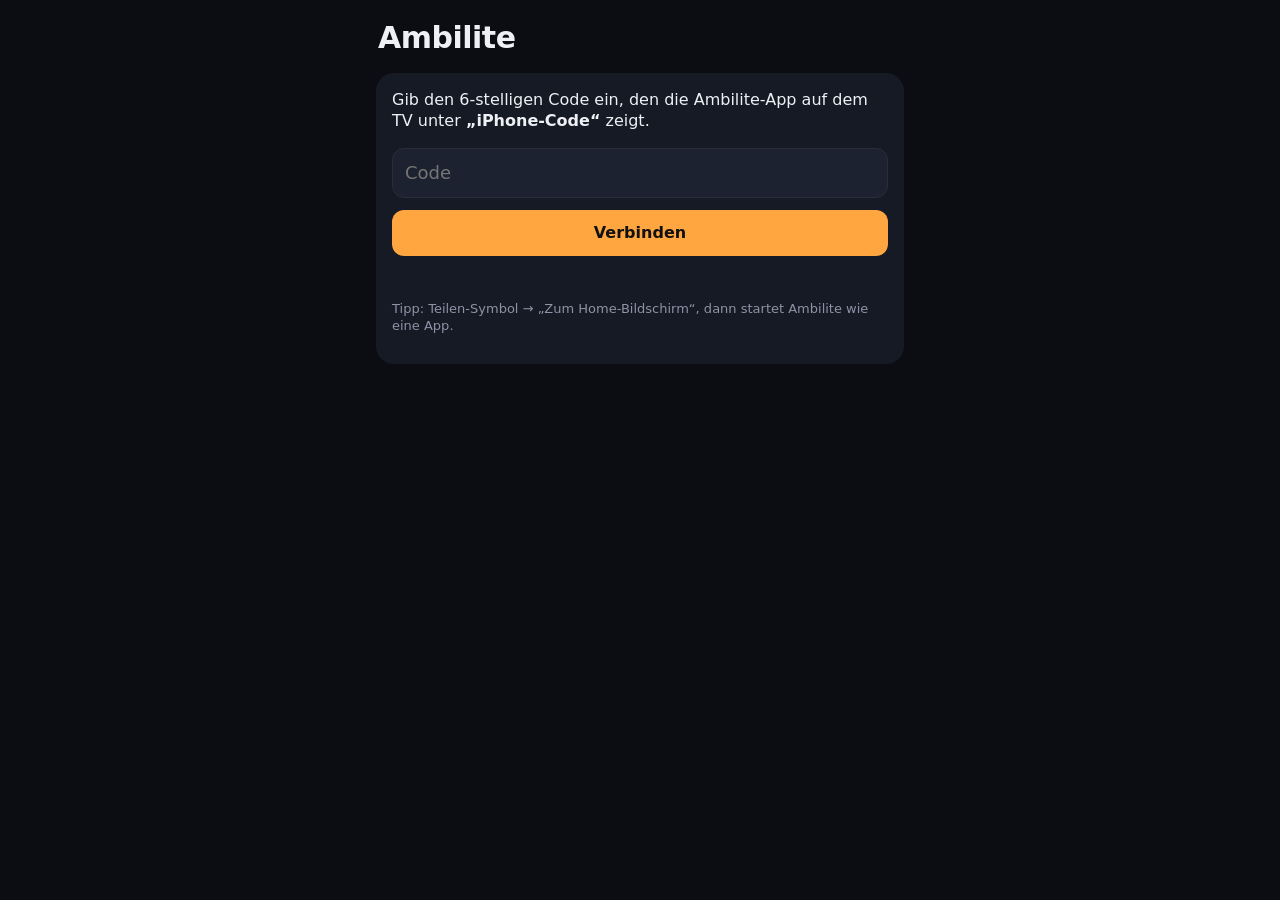
==== www/index.html @ 109c3451 "0.2.1: iPhone web remote served by the TV Co-Authored-By: Claude Opus 5.5 <noreply@anthropic.com> Cl" ====
<!DOCTYPE html>
<html lang="de">
<head>
<meta charset="utf-8">
<meta name="viewport" content="width=device-width, initial-scale=1, viewport-fit=cover, user-scalable=no">
<meta name="apple-mobile-web-app-capable" content="yes">
<meta name="mobile-web-app-capable" content="yes">
<meta name="apple-mobile-web-app-status-bar-style" content="black-translucent">
<meta name="apple-mobile-web-app-title" content="Ambilite">
<meta name="theme-color" content="#0b0d12">
<link rel="apple-touch-icon" href="icon-180.png">
<link rel="manifest" href="manifest.webmanifest">
<title>Ambilite</title>
<style>
  :root {
    --bg: #0b0d12; --card: #161a24; --card2: #1d2230; --line: #272d3d;
    --text: #eef0f5; --muted: #8b93a7; --accent: #ffa640; --ok: #5fd38d; --bad: #ff6b6b;
    --safe-b: env(safe-area-inset-bottom, 0px); --safe-t: env(safe-area-inset-top, 0px);
  }
  * { box-sizing: border-box; -webkit-tap-highlight-color: transparent; }
  html, body { margin: 0; background: var(--bg); color: var(--text);
    font: 16px/1.35 -apple-system, BlinkMacSystemFont, "SF Pro Text", system-ui, sans-serif; }
  body { padding: calc(var(--safe-t) + 12px) 16px calc(var(--safe-b) + 90px); max-width: 560px; margin: 0 auto; }
  h1 { font-size: 30px; margin: 6px 2px 14px; letter-spacing: -.5px; }
  h2 { font-size: 15px; color: var(--muted); font-weight: 600; text-transform: uppercase; letter-spacing: .5px; margin: 0 0 10px; }
  .card { background: var(--card); border-radius: 18px; padding: 16px; margin-bottom: 14px; }
  .row { display: flex; align-items: center; justify-content: space-between; gap: 12px; min-height: 30px; }
  .row + .row { margin-top: 10px; }
  .muted { color: var(--muted); }
  .small { font-size: 13px; }
  button { font: inherit; color: inherit; border: 0; cursor: pointer; }
  .btn { background: var(--card2); border-radius: 12px; padding: 12px 14px; width: 100%; font-weight: 600; }
  .btn.primary { background: var(--accent); color: #111; }
  .btn:disabled { opacity: .45; }
  input[type=text], input[type=number] { width: 100%; background: var(--card2); border: 1px solid var(--line);
    color: var(--text); border-radius: 12px; padding: 12px; font: inherit; font-size: 18px; }
  .seg { display: flex; background: var(--card2); border-radius: 12px; padding: 3px; gap: 3px; }
  .seg button { flex: 1; padding: 9px 4px; border-radius: 9px; background: transparent; color: var(--muted); font-weight: 600; font-size: 14px; }
  .seg button.on { background: #2d3446; color: var(--text); }
  .slider { margin-top: 12px; }
  .slider .row { min-height: 0; }
  input[type=range] { -webkit-appearance: none; appearance: none; width: 100%; height: 30px; background: transparent; margin: 4px 0 0; }
  input[type=range]::-webkit-slider-runnable-track { height: 6px; border-radius: 3px; background: #2d3446; }
  input[type=range]::-webkit-slider-thumb { -webkit-appearance: none; width: 26px; height: 26px; border-radius: 50%;
    background: #fff; margin-top: -10px; box-shadow: 0 1px 4px rgba(0,0,0,.4); }
  .switch { position: relative; width: 52px; height: 32px; flex: none; }
  .switch input { display: none; }
  .switch span { position: absolute; inset: 0; background: #39404f; border-radius: 16px; transition: .2s; }
  .switch span::after { content: ""; position: absolute; left: 3px; top: 3px; width: 26px; height: 26px; border-radius: 50%; background: #fff; transition: .2s; }
  .switch input:checked + span { background: var(--ok); }
  .switch input:checked + span::after { transform: translateX(20px); }
  .power { display: flex; align-items: center; gap: 16px; width: 100%; text-align: left; background: var(--card); border-radius: 18px; padding: 16px; margin-bottom: 14px; }
  .power .knob { width: 64px; height: 64px; border-radius: 50%; display: grid; place-items: center; background: #39404f; flex: none; transition: .25s; }
  .power .knob svg { width: 30px; height: 30px; }
  .power.on .knob { background: var(--glow, var(--accent)); box-shadow: 0 0 26px var(--glow, var(--accent)); color: #111; }
  .power b { font-size: 22px; display: block; }
  .swatches { display: grid; grid-template-columns: repeat(5, 1fr); gap: 12px; }
  .sw { aspect-ratio: 1; border-radius: 50%; border: 3px solid transparent; }
  .sw.on { border-color: #fff; }
  .sw.custom { background: conic-gradient(red, yellow, lime, cyan, blue, magenta, red); position: relative; overflow: hidden; }
  .sw.custom input { position: absolute; inset: 0; opacity: 0; width: 100%; height: 100%; }
  .grid2 { display: grid; grid-template-columns: 1fr 1fr; gap: 10px; }
  .chip { background: var(--card2); border-radius: 12px; padding: 14px 10px; font-weight: 600; }
  .chip.on { background: rgba(255,166,64,.25); color: var(--accent); }
  .kv { display: flex; justify-content: space-between; padding: 6px 0; border-bottom: 1px solid var(--line); font-size: 14px; }
  .kv:last-child { border-bottom: 0; }
  .tag { font-size: 11px; font-weight: 700; padding: 2px 7px; border-radius: 99px; margin-left: 6px; vertical-align: 2px; }
  .tag.new { background: rgba(80,140,255,.25); color: #7fb0ff; }
  .tag.cur { background: rgba(95,211,141,.2); color: var(--ok); }
  .tag.act { background: rgba(255,166,64,.25); color: var(--accent); }
  .rel { display: flex; align-items: center; justify-content: space-between; gap: 10px; padding: 10px 0; border-bottom: 1px solid var(--line); }
  .rel:last-child { border-bottom: 0; }
  .rel .btn { width: auto; padding: 8px 14px; }
  .banner { background: rgba(255,140,40,.15); color: var(--accent); border-radius: 12px; padding: 10px 12px; font-size: 14px; margin-bottom: 14px; display: none; }
  nav { position: fixed; left: 0; right: 0; bottom: 0; display: flex; background: rgba(16,19,27,.92);
    backdrop-filter: blur(20px); -webkit-backdrop-filter: blur(20px); border-top: 1px solid var(--line); padding-bottom: var(--safe-b); }
  nav button { flex: 1; background: none; color: var(--muted); padding: 10px 0 8px; font-size: 11px; font-weight: 600; }
  nav button svg { display: block; margin: 0 auto 3px; width: 24px; height: 24px; }
  nav button.on { color: var(--accent); }
  .page { display: none; }
  .page.on { display: block; }
  #toast { position: fixed; left: 50%; bottom: calc(var(--safe-b) + 84px); transform: translateX(-50%); background: #2d3446;
    padding: 10px 16px; border-radius: 12px; font-size: 14px; opacity: 0; transition: .3s; pointer-events: none; max-width: 90%; }
  #toast.show { opacity: 1; }
</style>
</head>
<body>

<!-- ============ pairing ============ -->
<section id="pair" class="page">
  <h1>Ambilite</h1>
  <div class="card">
    <p style="margin-top:0">Gib den 6-stelligen Code ein, den die Ambilite-App auf dem TV unter <b>„iPhone-Code“</b> zeigt.</p>
    <input id="code" type="text" inputmode="numeric" autocomplete="one-time-code" maxlength="8" placeholder="Code">
    <div style="height:12px"></div>
    <button class="btn primary" id="pairBtn">Verbinden</button>
    <p id="pairErr" class="small" style="color:var(--bad);min-height:18px"></p>
    <p class="small muted">Tipp: Teilen-Symbol → „Zum Home-Bildschirm“, dann startet Ambilite wie eine App.</p>
  </div>
</section>

<!-- ============ light ============ -->
<section id="light" class="page">
  <h1>Licht</h1>
  <div class="banner" id="banner1"></div>
  <button class="power" id="power">
    <div class="knob"><svg viewBox="0 0 24 24" fill="none" stroke="currentColor" stroke-width="2.6" stroke-linecap="round"><path d="M12 3v9"/><path d="M6.3 6.8a8 8 0 1 0 11.4 0"/></svg></div>
    <div><b id="powerTitle">…</b><span class="muted" id="powerSub"></span></div>
  </button>
  <div class="card">
    <div class="seg" id="modeSeg">
      <button data-v="video">Bild</button><button data-v="color">Farbe</button><button data-v="effect">Effekt</button>
    </div>
    <div class="slider" id="briSlider"></div>
  </div>
  <div class="card" id="colorCard">
    <h2>Farbe</h2>
    <div class="swatches" id="swatches"></div>
  </div>
  <div class="card" id="effectCard">
    <h2>Effekt</h2>
    <div class="grid2" id="effects"></div>
    <div class="slider" id="speedSlider"></div>
  </div>
  <div class="card">
    <h2>Status</h2>
    <div id="statusList"></div>
  </div>
</section>

<!-- ============ picture ============ -->
<section id="picture" class="page">
  <h1>Bild</h1>
  <div class="card">
    <h2>Bewegung</h2>
    <div class="seg" id="smoothSeg">
      <button data-v="0">Direkt</button><button data-v="1">Klassisch</button><button data-v="2">Adaptiv</button>
    </div>
    <div id="smoothSliders"></div>
    <p class="small muted" id="smoothHelp"></p>
  </div>
  <div class="card"><h2 id="sdrHead">SDR-Profil</h2><div id="sdrSliders"></div></div>
  <div class="card"><h2 id="hdrHead">HDR-Profil</h2><div id="hdrSliders"></div></div>
  <div class="card">
    <div class="row"><span>HDR automatisch erkennen</span><label class="switch"><input type="checkbox" id="hdrAuto"><span></span></label></div>
    <div class="row"><span>Schwarzbalken erkennen</span><label class="switch"><input type="checkbox" id="bb"><span></span></label></div>
    <p class="small muted" id="signal"></p>
  </div>
</section>

<!-- ============ system ============ -->
<section id="system" class="page">
  <h1>System</h1>
  <div class="card">
    <h2>Fernseher</h2>
    <div id="sysList"></div>
    <div class="row" style="margin-top:12px"><span>Autostart beim Einschalten</span><label class="switch"><input type="checkbox" id="autostart"><span></span></label></div>
    <div style="height:12px"></div>
    <button class="btn" id="testBtn">LED-Test (Licht vorher aus)</button>
  </div>
  <div class="card">
    <div class="row"><h2 style="margin:0">Versionen auf GitHub</h2><button class="btn" id="relReload" style="width:auto;padding:6px 12px">↻</button></div>
    <div id="releases"><p class="muted small">Lade …</p></div>
    <p class="small muted" id="repoInfo"></p>
  </div>
  <div class="card">
    <button class="btn" id="unpair" style="color:var(--bad)">Verbindung trennen</button>
  </div>
</section>

<nav id="nav">
  <button data-p="light"><svg viewBox="0 0 24 24" fill="none" stroke="currentColor" stroke-width="2"><path d="M9 18h6M10 21h4M12 3a6 6 0 0 0-3.5 10.9c.6.5 1 1.2 1 2V16h5v-.1c0-.8.4-1.5 1-2A6 6 0 0 0 12 3z"/></svg>Licht</button>
  <button data-p="picture"><svg viewBox="0 0 24 24" fill="none" stroke="currentColor" stroke-width="2"><path d="M4 7h10M18 7h2M4 17h2M10 17h10"/><circle cx="16" cy="7" r="2"/><circle cx="8" cy="17" r="2"/></svg>Bild</button>
  <button data-p="system"><svg viewBox="0 0 24 24" fill="none" stroke="currentColor" stroke-width="2"><circle cx="12" cy="12" r="3"/><path d="M19.4 15a1.7 1.7 0 0 0 .3 1.8l.1.1a2 2 0 1 1-2.8 2.8l-.1-.1a1.7 1.7 0 0 0-2.8 1.2V21a2 2 0 1 1-4 0v-.1a1.7 1.7 0 0 0-2.8-1.2l-.1.1a2 2 0 1 1-2.8-2.8l.1-.1a1.7 1.7 0 0 0-1.2-2.8H3a2 2 0 1 1 0-4h.1a1.7 1.7 0 0 0 1.2-2.8l-.1-.1a2 2 0 1 1 2.8-2.8l.1.1a1.7 1.7 0 0 0 2.8-1.2V3a2 2 0 1 1 4 0v.1a1.7 1.7 0 0 0 2.8 1.2l.1-.1a2 2 0 1 1 2.8 2.8l-.1.1a1.7 1.7 0 0 0 1.2 2.8H21a2 2 0 1 1 0 4h-.1a1.7 1.7 0 0 0-1.5 1z"/></svg>System</button>
</nav>
<div id="toast"></div>

<script>
(function () {
  'use strict';
  var $ = function (id) { return document.getElementById(id); };
  var KEY = 'ambiliteKey';
  var key = '';
  try { key = localStorage.getItem(KEY) || ''; } catch (e) {}
  var S = null;         // settings
  var ST = {};          // status
  var pending = {};
  var flushT = null;
  var page = 'light';
  try { page = localStorage.getItem('ambilitePage') || 'light'; } catch (e) {}
  var releases = [];
  var installing = null;

  var PRESETS = [0xFF8A00, 0xFFB45A, 0xFFFFFF, 0xFF0000, 0xFF2A6D, 0x9B30FF, 0x0040FF, 0x00D0FF, 0x00FF40];
  var EFFECTS = [['rainbow', 'Regenbogen'], ['breathe', 'Atmen'], ['candle', 'Kerze'], ['aurora', 'Polarlicht']];

  function toast(t) {
    var el = $('toast'); el.textContent = t; el.className = 'show';
    clearTimeout(toast.t); toast.t = setTimeout(function () { el.className = ''; }, 2800);
  }
  function hex(c) { return '#' + ('000000' + c.toString(16)).slice(-6); }

  // ---------------------------------------------------------------- API
  function api(method, path, body) {
    return fetch(path, {
      method: method,
      headers: { 'X-Ambilite-Key': key, 'Content-Type': 'application/json' },
      body: body ? JSON.stringify(body) : undefined,
      cache: 'no-store'
    }).then(function (r) {
      if (r.status === 401) { var e = new Error('auth'); e.auth = true; throw e; }
      if (!r.ok) throw new Error('HTTP ' + r.status);
      return r.json();
    });
  }
  function set(k, v) {
    S[k] = v; pending[k] = v;
    clearTimeout(flushT);
    flushT = setTimeout(function () {
      var p = pending; pending = {};
      api('POST', '/api/settings', p).catch(handleErr);
    }, 120);
  }
  function handleErr(e) {
    if (e && e.auth) { key = ''; try { localStorage.removeItem(KEY); } catch (x) {} show('pair'); return; }
    $('banner1').style.display = 'block';
    $('banner1').textContent = 'Keine Verbindung zum TV';
  }

  // ---------------------------------------------------------------- UI helpers
  function slider(host, label, value, min, max, step, fmt, onInput) {
    host.insertAdjacentHTML('beforeend',
      '<div class="slider"><div class="row"><span>' + label + '</span><span class="muted"></span></div>' +
      '<input type="range" min="' + min + '" max="' + max + '" step="' + step + '"></div>');
    var box = host.lastElementChild, out = box.querySelector('.muted'), inp = box.querySelector('input');
    inp.value = value; out.textContent = fmt(+value);
    inp.addEventListener('input', function () { out.textContent = fmt(+inp.value); onInput(+inp.value); });
    return inp;
  }
  function seg(el, value, cb) {
    var bs = el.querySelectorAll('button');
    for (var i = 0; i < bs.length; i++) {
      bs[i].className = bs[i].getAttribute('data-v') === String(value) ? 'on' : '';
      bs[i].onclick = (function (b) { return function () { cb(b.getAttribute('data-v')); }; })(bs[i]);
    }
  }
  function pct(v) { return Math.round(v) + ' %'; }
  function ms(v) { return Math.round(v) + ' ms'; }
  function one(v) { return v.toFixed(1); }
  function hdrNow() { return !!(S && S.hdr_auto && ST.hdrActive); }

  // ---------------------------------------------------------------- render
  function renderAll() {
    if (!S) return;
    renderLight(); renderPicture(); renderSystem();
  }

  function renderLight() {
    var glow = S.mode === 'color' ? hex(S.color) : (S.mode === 'effect' ? '#a070ff' : '#ffa640');
    var p = $('power');
    p.className = 'power' + (S.enabled ? ' on' : '');
    p.style.setProperty('--glow', glow);
    $('powerTitle').textContent = S.enabled ? 'Licht an' : 'Licht aus';
    var sub = S.mode === 'color' ? 'Feste Farbe' : S.mode === 'effect' ? (EFFECTS.filter(function (e) { return e[0] === S.effect; })[0] || ['', 'Effekt'])[1]
      : (hdrNow() ? 'Ambilight · HDR-Profil' : 'Ambilight · SDR-Profil');
    if (ST.powerPaused) sub = 'TV im Standby';
    $('powerSub').textContent = sub;

    seg($('modeSeg'), S.mode, function (v) { set('mode', v); renderAll(); });
    var bk = (hdrNow() && S.mode === 'video') ? 'hdr_brightness' : 'brightness';
    $('briSlider').innerHTML = '';
    slider($('briSlider'), bk === 'brightness' ? 'Helligkeit' : 'Helligkeit (HDR)', S[bk], 5, 100, 1, pct, function (v) { set(bk, v); });

    $('colorCard').style.display = S.mode === 'color' ? 'block' : 'none';
    $('effectCard').style.display = S.mode === 'effect' ? 'block' : 'none';

    var sw = $('swatches'); sw.innerHTML = '';
    PRESETS.forEach(function (c) {
      var b = document.createElement('button');
      b.className = 'sw' + (S.color === c ? ' on' : '');
      b.style.background = hex(c);
      b.onclick = function () { set('color', c); renderLight(); };
      sw.appendChild(b);
    });
    var custom = document.createElement('label');
    custom.className = 'sw custom' + (PRESETS.indexOf(S.color) < 0 ? ' on' : '');
    custom.innerHTML = '<input type="color" value="' + hex(S.color) + '">';
    custom.querySelector('input').addEventListener('input', function (e) {
      set('color', parseInt(e.target.value.slice(1), 16));
      $('power').style.setProperty('--glow', e.target.value);
    });
    sw.appendChild(custom);

    var ef = $('effects'); ef.innerHTML = '';
    EFFECTS.forEach(function (e) {
      var b = document.createElement('button');
      b.className = 'chip' + (S.effect === e[0] ? ' on' : '');
      b.textContent = e[1];
      b.onclick = function () { set('effect', e[0]); renderLight(); };
      ef.appendChild(b);
    });
    $('speedSlider').innerHTML = '';
    slider($('speedSlider'), 'Tempo', S.effect_speed, 1, 10, 1, function (v) { return v + ' / 10'; }, function (v) { set('effect_speed', v); });
    renderStatus();
  }

  function renderStatus() {
    var s = ST, rows = [];
    function kv(k, v) { rows.push('<div class="kv"><span class="muted">' + k + '</span><span>' + v + '</span></div>'); }
    if (S.mode === 'video') {
      kv('Bilder/s', s.videoActive ? Math.round(s.framerate || 0) : '–');
      kv('Rechenzeit', s.videoActive ? Math.round(s.procUs || 0) + ' µs' : '–');
      kv('Signal', (s.hdrType || '–').toUpperCase());
      kv('Schwarzbalken', s.videoActive ? ((s.borderTop || s.borderLeft) ? s.borderTop + ' / ' + s.borderLeft + ' px' : 'keine') : '–');
    }
    kv('LED-Ausgang', s.serialOpen ? s.serialPath + ' · ' + s.ledCount + ' LEDs' : 'nicht verbunden');
    $('statusList').innerHTML = rows.join('');
  }

  function renderPicture() {
    seg($('smoothSeg'), S.smoothing_mode, function (v) { set('smoothing_mode', +v); renderPicture(); });
    var h = $('smoothSliders'); h.innerHTML = '';
    if (S.smoothing_mode === 2) {
      slider(h, 'Ruhe bei kleinen Änderungen', S.adaptive_strength, 0, 100, 5, pct, function (v) { set('adaptive_strength', v); });
      slider(h, 'Nachleuchten beim Abdunkeln', S.release_ms, 0, 600, 25, ms, function (v) { set('release_ms', v); });
    } else if (S.smoothing_mode === 1) {
      slider(h, 'Glättungszeit', S.smoothing_ms, 0, 500, 10, ms, function (v) { set('smoothing_ms', v); });
    }
    slider(h, 'Nachbar-LEDs mischen', S.spatial, 0, 100, 5, pct, function (v) { set('spatial', v); });
    $('smoothHelp').textContent = S.smoothing_mode === 2
      ? 'Kleine Schwankungen werden beruhigt, große Änderungen und Szenenwechsel kommen sofort. Beim Abdunkeln klingt das Licht kurz nach.'
      : S.smoothing_mode === 1 ? 'Alles wird gleich stark verzögert.' : 'Keine zeitliche Glättung, maximal schnell.';

    function profile(host, prefix) {
      host.innerHTML = '';
      slider(host, 'Helligkeit', S[prefix + 'brightness'], 5, 100, 1, pct, function (v) { set(prefix + 'brightness', v); });
      slider(host, 'Farbsättigung', S[prefix + 'saturation'], 0, 3, 0.1, function (v) { return v.toFixed(1) + '×'; }, function (v) { set(prefix + 'saturation', Math.round(v * 10) / 10); });
      slider(host, 'Gamma', S[prefix + 'gamma'], 0.5, 3, 0.1, one, function (v) { set(prefix + 'gamma', Math.round(v * 10) / 10); });
    }
    profile($('sdrSliders'), '');
    profile($('hdrSliders'), 'hdr_');
    $('sdrHead').innerHTML = 'SDR-Profil' + (!hdrNow() ? '<span class="tag act">AKTIV</span>' : '');
    $('hdrHead').innerHTML = 'HDR-Profil' + (hdrNow() ? '<span class="tag act">AKTIV</span>' : '');
    $('hdrAuto').checked = !!S.hdr_auto;
    $('bb').checked = !!S.blackborder;
    $('signal').textContent = 'Aktuelles Signal: ' + (ST.hdrType || '–').toUpperCase();
  }

  function renderSystem() {
    var s = ST, rows = [];
    function kv(k, v) { rows.push('<div class="kv"><span class="muted">' + k + '</span><span>' + v + '</span></div>'); }
    kv('Ambilite-Version', s.version || '–');
    kv('Root-Rechte', s.elevated ? 'ja' : 'nein');
    var be = [s.videoBackend, s.uiBackend].filter(Boolean).map(function (b) { return b.replace('lib', '').replace('_backend.so', ''); });
    kv('Bildquelle', be.length ? be.join(' + ') : '–');
    kv('Update-Status', { idle: '–', running: 'läuft …', done: 'fertig', failed: 'fehlgeschlagen' }[s.updateState] || '–');
    $('sysList').innerHTML = rows.join('');
    $('autostart').checked = !!S.autostart;
    $('testBtn').disabled = !!s.isRunning;
    renderReleases();
  }

  // ---------------------------------------------------------------- versions
  function cmpVer(a, b) {
    var x = String(a).replace(/^v/, '').split('.'), y = String(b).replace(/^v/, '').split('.');
    for (var i = 0; i < 3; i++) { var d = (parseInt(x[i], 10) || 0) - (parseInt(y[i], 10) || 0); if (d) return d; }
    return 0;
  }
  function ipkOf(r) {
    var a = (r.assets || []).filter(function (x) { return /\.ipk$/.test(x.name); })[0];
    if (!a) return null;
    var sha = a.digest && a.digest.indexOf('sha256:') === 0 ? a.digest.slice(7) : null;
    if (!sha && r.body) { var m = /sha256[:\s`]*([a-f0-9]{64})/i.exec(r.body); if (m) sha = m[1].toLowerCase(); }
    return sha ? { url: a.browser_download_url, sha256: sha } : null;
  }
  function loadReleases() {
    if (!S || !S.github_repo) { $('releases').innerHTML = '<p class="muted small">Kein GitHub-Repository eingestellt</p>'; return; }
    $('repoInfo').textContent = 'Repository: ' + S.github_repo + ' · Installation über den Homebrew Channel, danach startet der Dienst neu.';
    fetch('https://api.github.com/repos/' + S.github_repo + '/releases?per_page=30').then(function (r) { return r.json(); })
      .then(function (list) {
        releases = (Array.isArray(list) ? list : []).filter(function (r) { return !r.draft; })
          .sort(function (a, b) { return cmpVer(b.tag_name, a.tag_name); });
        renderReleases();
      }).catch(function () { $('releases').innerHTML = '<p class="muted small">GitHub nicht erreichbar</p>'; });
  }
  function renderReleases() {
    if (!releases.length) return;
    var cur = ST.version || '0';
    var host = $('releases'); host.innerHTML = '';
    releases.forEach(function (r) {
      var c = cmpVer(r.tag_name, cur);
      var div = document.createElement('div'); div.className = 'rel';
      div.innerHTML = '<div><b>' + r.tag_name + '</b>' + (c === 0 ? '<span class="tag cur">Installiert</span>' : '') +
        (c > 0 ? '<span class="tag new">Neu</span>' : '') +
        '<div class="small muted">' + (r.published_at || '').slice(0, 10) + '</div></div>';
      if (c !== 0) {
        var b = document.createElement('button');
        b.className = 'btn'; b.textContent = installing === r.tag_name ? '…' : (c > 0 ? 'Update' : 'Zurück');
        b.disabled = !ipkOf(r) || !!installing;
        b.onclick = function () {
          if (!confirm('Ambilite ' + r.tag_name + ' auf dem TV installieren? Das Licht ist dabei kurz aus.')) return;
          var ipk = ipkOf(r); installing = r.tag_name; renderReleases();
          api('POST', '/api/install', ipk).then(function () { toast('Update läuft …'); })
            .catch(function () { installing = null; renderReleases(); toast('Update konnte nicht starten'); });
        };
        div.appendChild(b);
      }
      host.appendChild(div);
    });
  }

  // ---------------------------------------------------------------- navigation
  function show(p) {
    var pages = ['pair', 'light', 'picture', 'system'];
    pages.forEach(function (x) { $(x).className = 'page' + (x === p ? ' on' : ''); });
    $('nav').style.display = p === 'pair' ? 'none' : 'flex';
    var nb = $('nav').querySelectorAll('button');
    for (var i = 0; i < nb.length; i++) nb[i].className = nb[i].getAttribute('data-p') === p ? 'on' : '';
    if (p !== 'pair') { page = p; try { localStorage.setItem('ambilitePage', p); } catch (e) {} }
    if (p === 'system') loadReleases();
  }
  Array.prototype.forEach.call($('nav').querySelectorAll('button'), function (b) {
    b.onclick = function () { show(b.getAttribute('data-p')); };
  });

  // ---------------------------------------------------------------- events
  $('pairBtn').onclick = function () {
    key = $('code').value.trim();
    $('pairErr').textContent = '';
    api('GET', '/api/settings').then(function (s) {
      try { localStorage.setItem(KEY, key); } catch (e) {}
      S = s; show(page); refresh();
    }).catch(function (e) { $('pairErr').textContent = e.auth ? 'Falscher Code' : 'TV nicht erreichbar'; });
  };
  $('power').onclick = function () {
    S.enabled = !S.enabled; renderLight();
    api('POST', S.enabled ? '/api/on' : '/api/off').then(refresh).catch(handleErr);
  };
  $('hdrAuto').onchange = function () { set('hdr_auto', this.checked); renderAll(); };
  $('bb').onchange = function () { set('blackborder', this.checked); };
  $('autostart').onchange = function () { set('autostart', this.checked); };
  $('testBtn').onclick = function () {
    api('POST', '/api/test').then(function () { toast('LED-Test läuft'); }).catch(function () { toast('Nur möglich, wenn das Licht aus ist'); });
  };
  $('relReload').onclick = loadReleases;
  $('unpair').onclick = function () { try { localStorage.removeItem(KEY); } catch (e) {} key = ''; S = null; show('pair'); };

  // ---------------------------------------------------------------- polling
  var lastEnabled = null, lastMode = null, lastProfile = null;
  function refresh() {
    if (!key) return;
    api('GET', '/api/status').then(function (st) {
      $('banner1').style.display = 'none';
      var first = !S;
      ST = st;
      if (installing && (st.updateState === 'done' || st.updateState === 'failed')) {
        toast(st.updateState === 'done' ? 'Aktualisiert auf ' + st.version : 'Update fehlgeschlagen');
        installing = null; S = null; first = true;
      }
      var p = first ? api('GET', '/api/settings').then(function (s) { S = s; }) : Promise.resolve();
      return p.then(function () {
        if (!first && Object.keys(pending).length === 0 && (st.enabled !== lastEnabled || st.mode !== lastMode)) {
          S.enabled = st.enabled; S.mode = st.mode;
        }
        var changed = first || st.enabled !== lastEnabled || st.mode !== lastMode || st.profile !== lastProfile;
        lastEnabled = st.enabled; lastMode = st.mode; lastProfile = st.profile;
        if (changed) renderAll(); else { renderStatus(); renderSystem(); $('signal').textContent = 'Aktuelles Signal: ' + (st.hdrType || '–').toUpperCase(); }
      });
    }).catch(handleErr);
  }
  setInterval(function () { if (!document.hidden) refresh(); }, 2000);
  document.addEventListener('visibilitychange', function () { if (!document.hidden) refresh(); });

  if (key) { show(page); refresh(); } else { show('pair'); }
}());
</script>
</body>
</html>
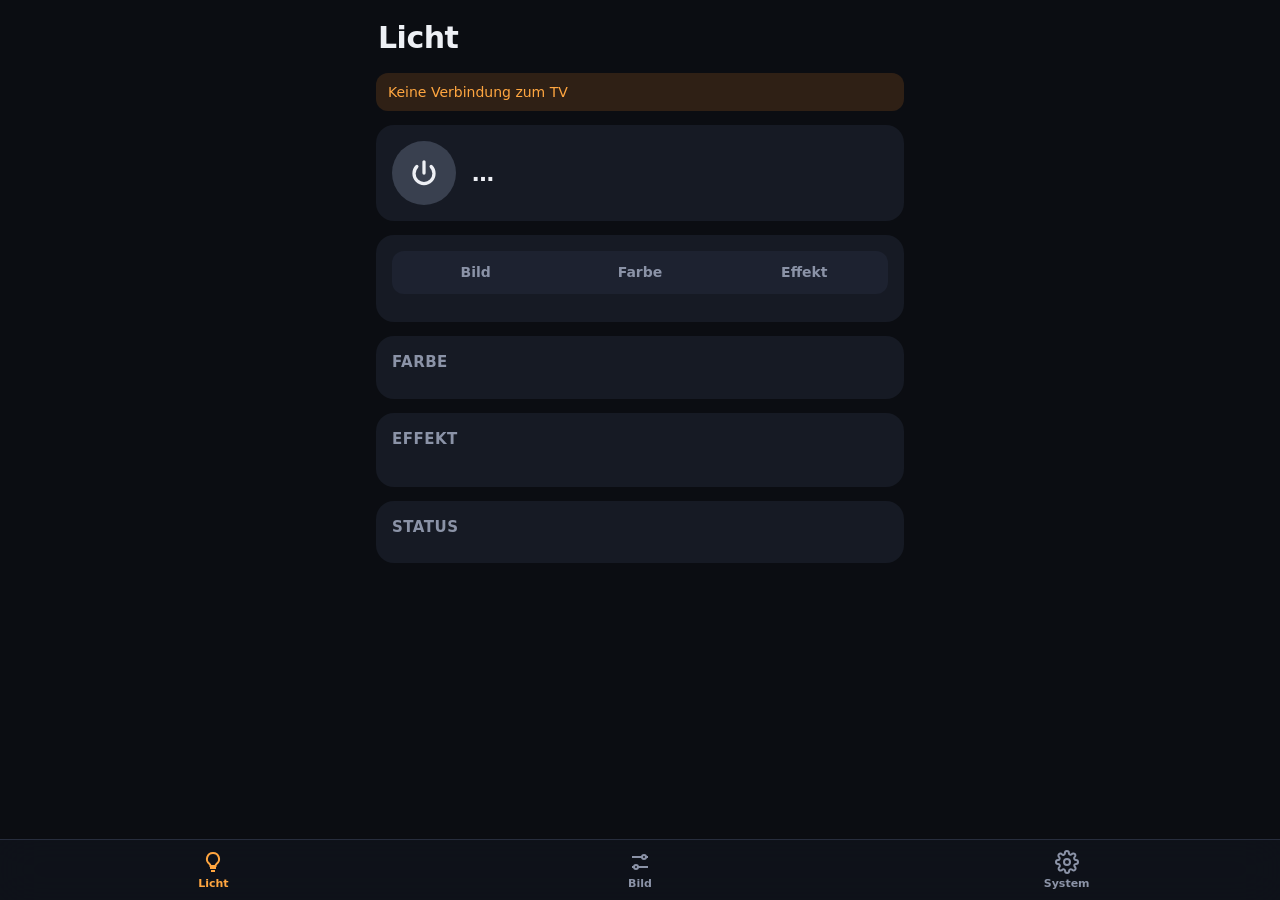
==== commit 32862152: "0.2.2: pairing code optional (off by default) Co-Authored-By: Claude Opus 5.5 <noreply@anthropic.com" ====
--- a/www/index.html
+++ b/www/index.html
@@ -90,7 +90,7 @@
 <section id="pair" class="page">
   <h1>Ambilite</h1>
   <div class="card">
-    <p style="margin-top:0">Gib den 6-stelligen Code ein, den die Ambilite-App auf dem TV unter <b>„iPhone-Code“</b> zeigt.</p>
+    <p style="margin-top:0">Am TV ist ein Code eingeschaltet. Gib den 6-stelligen Code ein, den die Ambilite-App auf dem TV unter <b>„iPhone-Code“</b> zeigt.</p>
     <input id="code" type="text" inputmode="numeric" autocomplete="one-time-code" maxlength="8" placeholder="Code">
     <div style="height:12px"></div>
     <button class="btn primary" id="pairBtn">Verbinden</button>
@@ -164,7 +164,7 @@
     <p class="small muted" id="repoInfo"></p>
   </div>
   <div class="card">
-    <button class="btn" id="unpair" style="color:var(--bad)">Verbindung trennen</button>
+    <button class="btn" id="unpair" style="color:var(--bad)">Gespeicherten Code löschen</button>
   </div>
 </section>
 
@@ -443,12 +443,12 @@
     api('POST', '/api/test').then(function () { toast('LED-Test läuft'); }).catch(function () { toast('Nur möglich, wenn das Licht aus ist'); });
   };
   $('relReload').onclick = loadReleases;
-  $('unpair').onclick = function () { try { localStorage.removeItem(KEY); } catch (e) {} key = ''; S = null; show('pair'); };
+  $('unpair').onclick = function () { try { localStorage.removeItem(KEY); } catch (e) {} key = ''; S = null; location.reload(); };
 
   // ---------------------------------------------------------------- polling
   var lastEnabled = null, lastMode = null, lastProfile = null;
   function refresh() {
-    if (!key) return;
+    if ($('pair').className.indexOf('on') >= 0) return;
     api('GET', '/api/status').then(function (st) {
       $('banner1').style.display = 'none';
       var first = !S;
@@ -471,7 +471,9 @@
   setInterval(function () { if (!document.hidden) refresh(); }, 2000);
   document.addEventListener('visibilitychange', function () { if (!document.hidden) refresh(); });
 
-  if (key) { show(page); refresh(); } else { show('pair'); }
+  // no pairing needed when the TV does not require a code
+  api('GET', '/api/settings').then(function (s) { S = s; show(page); refresh(); })
+    .catch(function (e) { if (e && e.auth) show('pair'); else { show(page); handleErr(e); } });
 }());
 </script>
 </body>
